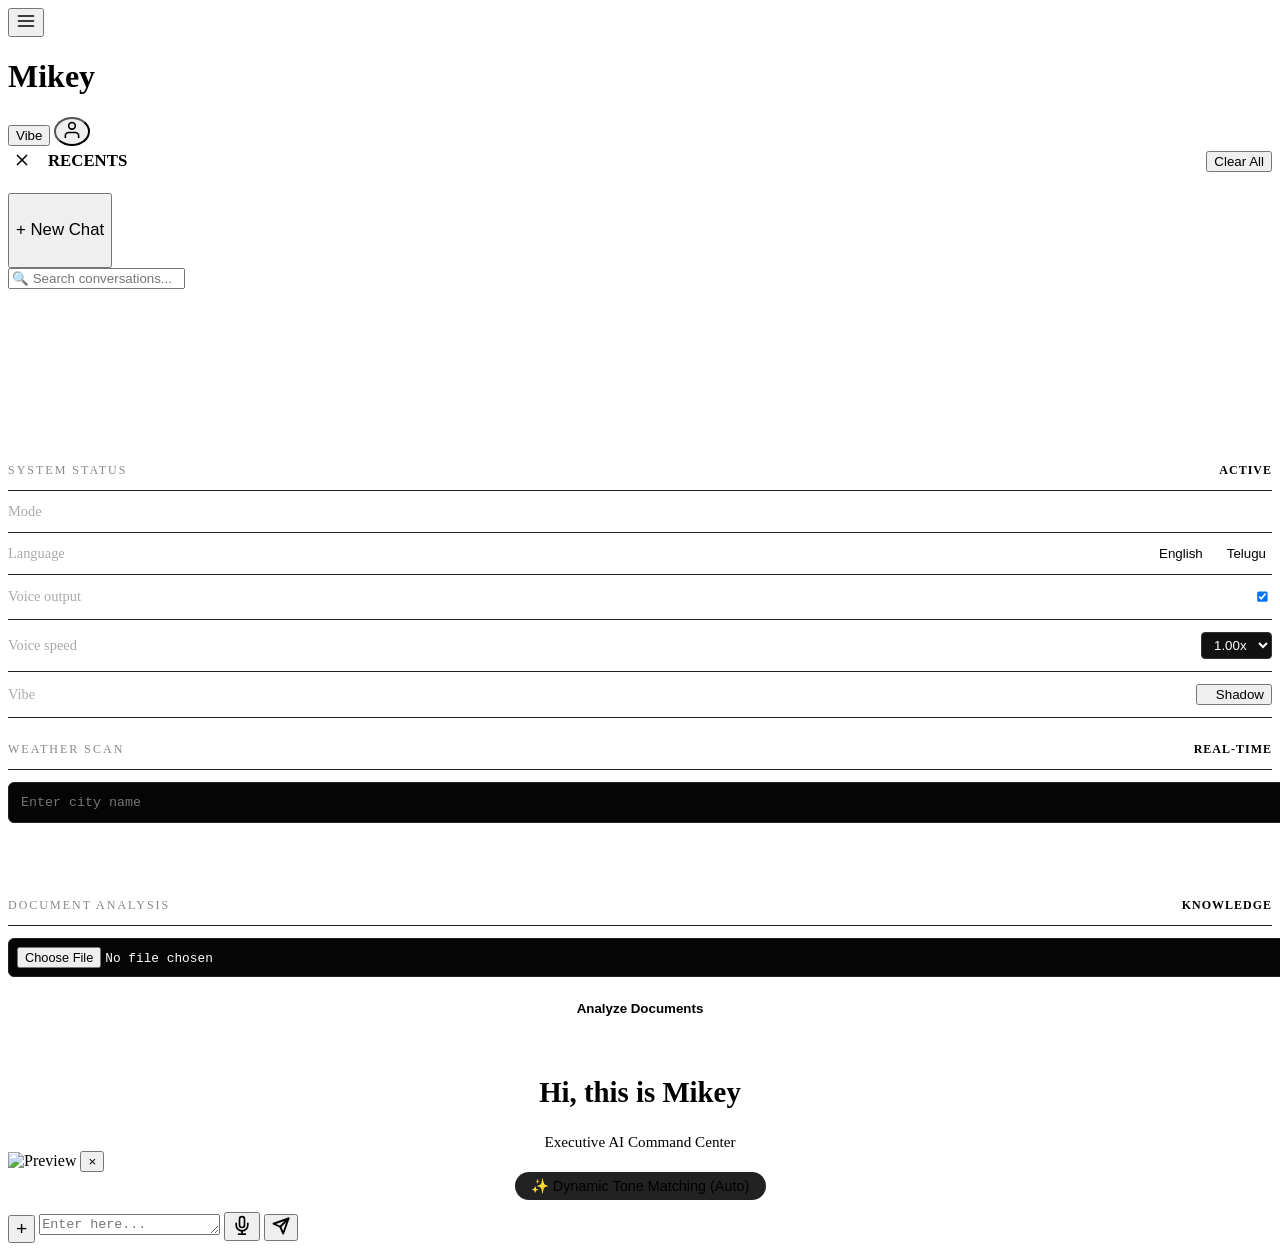
==== frontend/index.html @ 21ff81cb "Initial commit: Mikey Full-Stack AI Assistant" ====
<!DOCTYPE html>
<html lang="en">
<head>
<meta charset="UTF-8" />
<meta name="viewport" content="width=device-width, initial-scale=1.0" />
<title>Mikey — Premium Assistant</title>
<link href="https://fonts.googleapis.com/css2?family=Outfit:wght@300;400;500;600;700&family=Inter:wght@400;500;600&display=swap" rel="stylesheet" />
<link rel="stylesheet" href="/static/style.css?v=31">
<script src="https://cdn.jsdelivr.net/npm/marked/marked.min.js"></script>
<script>
  (function() {
    try {
      const v = localStorage.getItem('mikey_vibe') || localStorage.getItem('shadowcall_vibe');
      const vibes = {
        lovers: { primary: '#f43f5e', secondary: '#fb7185', gradient: 'linear-gradient(135deg, #f43f5e, #fda4af)', border: 'rgba(244, 63, 94, 0.3)', bubble: '#4c0519', bg: 'radial-gradient(circle at top center, rgba(244, 63, 94, 0.18) 0%, rgba(5, 5, 5, 1) 60%)' },
        friendship: { primary: '#f97316', secondary: '#ea580c', gradient: 'linear-gradient(135deg, #f97316, #fb923c)', border: 'rgba(249, 115, 22, 0.3)', bubble: '#431407', bg: 'radial-gradient(circle at top center, rgba(249, 115, 22, 0.18) 0%, rgba(5, 5, 5, 1) 60%)' },
        chill: { primary: '#0ea5e9', secondary: '#0284c7', gradient: 'linear-gradient(135deg, #0284c7, #38bdf8)', border: 'rgba(14, 165, 233, 0.3)', bubble: '#082f49', bg: 'radial-gradient(circle at top center, rgba(14, 165, 233, 0.18) 0%, rgba(5, 5, 5, 1) 60%)' },
        derry: { primary: '#a855f7', secondary: '#7c3aed', gradient: 'linear-gradient(135deg, #7c3aed, #a855f7)', border: 'rgba(168, 85, 247, 0.3)', bubble: '#2e1065', bg: 'radial-gradient(circle at top center, rgba(168, 85, 247, 0.18) 0%, rgba(5, 5, 5, 1) 60%)' },
        tron: { primary: '#00f2fe', secondary: '#0284c7', gradient: 'linear-gradient(135deg, #00f2fe, #4facfe)', border: 'rgba(0, 242, 254, 0.35)', bubble: '#042f2e', bg: 'radial-gradient(circle at top center, rgba(0, 242, 254, 0.18) 0%, rgba(5, 5, 5, 1) 60%)' },
        taylorshift: { primary: '#ec4899', secondary: '#db2777', gradient: 'linear-gradient(135deg, #e11d48, #ec4899)', border: 'rgba(236, 72, 153, 0.3)', bubble: '#500724', bg: 'radial-gradient(circle at top center, rgba(236, 72, 153, 0.18) 0%, rgba(5, 5, 5, 1) 60%)' },
        sunset: { primary: '#fb923c', secondary: '#f43f5e', gradient: 'linear-gradient(135deg, #fb923c, #f43f5e)', border: 'rgba(251, 146, 60, 0.3)', bubble: '#451a03', bg: 'radial-gradient(circle at top center, rgba(251, 146, 60, 0.18) 0%, rgba(5, 5, 5, 1) 60%)' },
        forest: { primary: '#10b981', secondary: '#059669', gradient: 'linear-gradient(135deg, #10b981, #0f766e)', border: 'rgba(16, 185, 129, 0.3)', bubble: '#064e3b', bg: 'radial-gradient(circle at top center, rgba(16, 185, 129, 0.18) 0%, rgba(5, 5, 5, 1) 60%)' },
        shadow: { primary: '#ff0055', secondary: '#cc0044', gradient: 'linear-gradient(135deg, #ff0055, #cc0044)', border: 'rgba(255, 0, 85, 0.3)', bubble: '#4d001a', bg: 'radial-gradient(circle at top center, rgba(153, 0, 0, 0.15) 0%, rgba(5, 5, 5, 1) 60%)' },
        cyberpunk: { primary: '#facc15', secondary: '#eab308', gradient: 'linear-gradient(135deg, #facc15, #f59e0b)', border: 'rgba(250, 204, 21, 0.3)', bubble: '#422006', bg: 'radial-gradient(circle at top center, rgba(250, 204, 21, 0.14) 0%, rgba(5, 5, 5, 1) 60%)' }
      };
      if (v && vibes[v]) {
        const c = vibes[v];
        const r = document.documentElement;
        r.style.setProperty('--accent-primary', c.primary);
        r.style.setProperty('--accent-secondary', c.secondary);
        r.style.setProperty('--accent-gradient', c.gradient);
        r.style.setProperty('--panel-border', c.border);
        r.style.setProperty('--user-bubble', c.bubble);
        r.style.setProperty('--bg-gradient', c.bg);
      }
    } catch(e) {}
  })();
</script>
</head>
<body>

<div class="page-shell">

  <header class="header" style="position: relative; z-index: 9999;">
    <div class="brand-area" style="gap: 16px; position: relative; z-index: 9999;">
      <!-- Hamburger Menu -->
      <button class="icon-btn" aria-label="Menu" onclick="toggleSidebar()" style="position: relative; z-index: 9999; cursor: pointer; pointer-events: auto;">
        <svg width="20" height="20" viewBox="0 0 24 24" fill="none" stroke="currentColor" stroke-width="2" stroke-linecap="round" stroke-linejoin="round" style="pointer-events: none;"><line x1="3" y1="12" x2="21" y2="12"></line><line x1="3" y1="6" x2="21" y2="6"></line><line x1="3" y1="18" x2="21" y2="18"></line></svg>
      </button>
    </div>
    
    <h1 class="brand-title">Mikey</h1>
    
    <div class="header-actions">
      <!-- Hidden buttons to prevent JS crash -->
      <div style="display: none;">

        <button id="themeCyan"></button>
        <button id="themeViolet"></button>
        <button id="themeEmerald"></button>
        <!-- Prevent JS crash -->
        <div id="adminStats"></div>
        <div id="analyticsList"></div>
        <div id="voiceSettingDesc"></div>
        <input id="reminderTitle" />
        <input id="reminderTime" />
        <textarea id="reminderDescription"></textarea>
        <div id="reminderStatus"></div>
        <div id="reminderList"></div>
      </div>
      <!-- Choose Your Vibe Button -->
      <button id="vibeBtn" class="vibe-header-btn" onclick="openVibeModal()" title="Choose Your Vibe" aria-label="Choose Your Vibe">
        <span class="vibe-preview-dot"></span>
        <span class="vibe-header-text">Vibe</span>
      </button>
      <!-- Profile Button -->
      <button id="headerProfileBtn" class="icon-btn" aria-label="Profile" onclick="window.location.href='/static/profile.html'" style="border-radius: 50%; overflow: hidden;">
        <svg width="20" height="20" viewBox="0 0 24 24" fill="none" stroke="currentColor" stroke-width="2" stroke-linecap="round" stroke-linejoin="round"><path d="M20 21v-2a4 4 0 0 0-4-4H8a4 4 0 0 0-4 4v2"></path><circle cx="12" cy="7" r="4"></circle></svg>
      </button>
    </div>
  </header>

  <div class="app-container">

  <aside class="left-sidebar" id="historySidebar">
    <div style="display:flex; justify-content:space-between; align-items:center; margin-bottom: 16px;">
      <div style="display:flex; align-items:center; gap:12px;">
        <button onclick="toggleSidebar()" style="background:transparent; border:none; color:var(--text-main); cursor:pointer; padding:4px;">
          <svg width="20" height="20" viewBox="0 0 24 24" fill="none" stroke="currentColor" stroke-width="2"><line x1="18" y1="6" x2="6" y2="18"></line><line x1="6" y1="6" x2="18" y2="18"></line></svg>
        </button>
        <h3 style="margin:0; font-size:1.05rem; font-weight:600; color:var(--text-main);">RECENTS</h3>
      </div>
      <button class="clear-all-btn" onclick="clearAllHistory()" title="Clear All History">Clear All</button>
    </div>
    <button class="btn-primary" style="flex: 0 0 75px; height: 75px; min-height: 75px; max-height: 75px; font-size: 1.05rem; display: flex; align-items: center; justify-content: center;" onclick="newChat()">+ New Chat</button>
    <input type="text" id="historySearch" class="history-search" placeholder="🔍 Search conversations..." oninput="renderHistory()" />
    <div id="threadList" style="min-height: 150px; max-height: 300px; overflow-y: auto; display: flex; flex-direction: column; gap: 8px; padding-right: 4px; margin-bottom: 24px;">
      <!-- Threads injected here -->
    </div>



    <!-- System Status -->
    <div class="sidebar-widget" style="margin-bottom: 24px;">
      <div class="widget-header" style="display:flex; justify-content:space-between; margin-bottom:12px;">
        <span style="font-size:0.75rem; letter-spacing:2px; color:#888;">SYSTEM STATUS</span>
        <span style="font-size:0.75rem; letter-spacing:1px; color:var(--accent-primary); font-weight:600;">ACTIVE</span>
      </div>
      <div style="border-top:1px solid #222; padding:12px 0; display:flex; justify-content:space-between;">
        <span style="color:#aaa; font-size:0.9rem;">Mode</span>
        <span style="color:#fff; font-size:0.9rem; font-family: monospace;">Command Deck</span>
      </div>
      <div style="border-top:1px solid #222; padding:12px 0; display:flex; justify-content:space-between;">
        <span style="color:#aaa; font-size:0.9rem;">Language</span>
        <span style="color:#fff; font-size:0.9rem; display:flex; gap:12px; font-family: monospace;">
          <button id="btnEN" class="lang-btn active" onclick="setLang('en')" style="background:transparent; border:none; cursor:pointer;">English</button>
          <button id="btnTE" class="lang-btn" onclick="setLang('te')" style="background:transparent; border:none; cursor:pointer;">Telugu</button>
        </span>
      </div>
      <div style="border-top:1px solid #222; padding:12px 0; display:flex; justify-content:space-between; align-items:center;">
      <span style="color:#aaa; font-size:0.9rem;">Voice output</span>
      <label class="toggle" style="transform: scale(0.8); margin: 0;"><input type="checkbox" id="ttsToggle" checked /><span class="slider"></span></label>
    </div>
    <div style="border-top:1px solid #222; padding:12px 0; display:flex; justify-content:space-between; align-items:center;">
      <span style="color:#aaa; font-size:0.9rem;">Voice speed</span>
      <select id="speechRateSelect" style="background: #111; color: #fff; border: 1px solid #333; border-radius: 4px; padding: 4px 8px; outline: none; cursor: pointer;">
        <option value="0.25">0.25x</option>
        <option value="0.5">0.50x</option>
        <option value="0.75">0.75x</option>
        <option value="1.0" selected>1.00x</option>
        <option value="1.25">1.25x</option>
        <option value="1.5">1.50x</option>
        <option value="1.75">1.75x</option>
        <option value="2.0">2.00x</option>
      </select>
    </div>
    <div style="border-top:1px solid #222; border-bottom:1px solid #222; padding:12px 0; display:flex; justify-content:space-between; align-items:center;">
      <span style="color:#aaa; font-size:0.9rem;">Vibe</span>
      <button onclick="openVibeModal()" class="sidebar-vibe-btn" title="Choose Your Vibe">
        <span class="vibe-preview-dot" style="width:8px; height:8px; border-radius:50%; background:var(--accent-primary); display:inline-block; box-shadow:0 0 8px var(--accent-primary);"></span>
        <span id="sidebarVibeName">Shadow</span>
      </button>
    </div>
  </div>

    <!-- Weather Scan -->
    <div class="sidebar-widget" style="margin-bottom: 24px;">
      <div class="widget-header" style="display:flex; justify-content:space-between; margin-bottom:12px;">
        <span style="font-size:0.75rem; letter-spacing:2px; color:#888;">WEATHER SCAN</span>
        <span style="font-size:0.75rem; letter-spacing:1px; color:var(--accent-primary); font-weight:600;">REAL-TIME</span>
      </div>
      <div style="border-top:1px solid #222; padding-top:12px;">
        <input id="cityInput" type="text" placeholder="Enter city name" style="width:100%; background:#050505; border:1px solid #222; padding:12px; color:#fff; border-radius:6px; margin-bottom:12px; outline:none; font-family: monospace;" onkeydown="if(event.key==='Enter')getWeather()" />
        <button onclick="getWeather()" style="width:100%; background:var(--accent-gradient, var(--accent-primary)); border:none; color:#fff; padding:12px; border-radius:6px; font-weight:600; cursor:pointer; box-shadow:0 4px 14px var(--panel-border);">Fetch weather</button>
      </div>
      <div id="weatherResult" style="display:none; margin-top:16px;">
        <div class="weather-main">
          <div>
            <div class="wx-city" id="wxCity">City</div>
            <div class="wx-desc" id="wxDesc">Conditions</div>
            <div class="wx-temp" id="wxTemp">--°</div>
          </div>
          <div class="wx-icon" id="wxIcon">☀️</div>
        </div>
        <div class="weather-stats">
          <div class="wx-stat"><span>Feels Like</span><strong id="wxFeels">--</strong></div>
          <div class="wx-stat"><span>Humidity</span><strong id="wxHumid">--</strong></div>
          <div class="wx-stat"><span>Wind</span><strong id="wxWind">--</strong></div>
          <div class="wx-stat"><span>Country</span><strong id="wxCountry">--</strong></div>
        </div>
      </div>
    </div>
    <!-- Document Analysis -->
    <div class="sidebar-widget" style="margin-bottom: 24px;">
      <div class="widget-header" style="display:flex; justify-content:space-between; margin-bottom:12px;">
        <span style="font-size:0.75rem; letter-spacing:2px; color:#888;">DOCUMENT ANALYSIS</span>
        <span style="font-size:0.75rem; letter-spacing:1px; color:var(--accent-primary); font-weight:600;">KNOWLEDGE</span>
      </div>
      <div style="border-top:1px solid #222; padding-top:12px;">
        <input type="file" id="docUpload" onchange="uploadDocument()" style="width:100%; background:#050505; border:1px solid #222; padding:8px; color:#fff; border-radius:6px; margin-bottom:12px; outline:none; font-family: monospace; font-size: 0.8rem;" />
        <button onclick="analyzeDocument()" style="width:100%; background:rgba(255, 255, 255, 0.05); border:1px solid var(--accent-primary); color:var(--text-main); padding:12px; border-radius:6px; font-weight:600; cursor:pointer; margin-bottom: 12px; transition: all 0.2s;">Analyze Documents</button>
        <div id="knowledgeOutput" style="font-size: 0.8rem; color: #aaa; text-align: center; margin-bottom: 12px;"></div>
        <div id="documentList" style="max-height: 100px; overflow-y: auto; font-size: 0.8rem;"></div>
      </div>
    </div>
  </aside>

  <main class="chat-container glass-panel">
    <div class="chat-header">
      <div>
        <h2 style="display: block; font-size: 1.8rem; text-align: center;">Hi, this is Mikey</h2>
        <span id="langLabel" style="display: block; text-align: center; color:var(--text-muted); font-size:0.95rem; margin-top:8px;">Executive AI Command Center</span>
      </div>
      <div class="features-chips" style="display: none; align-items:center;">
        <select id="personaSelect" class="auth-input" style="padding:6px 10px; font-size:0.85rem; background:rgba(255,255,255,0.05); border-radius:10px; cursor:pointer;" onchange="savePreferences()" title="Select AI Persona Mode">
          <option value="executive">✦ Executive Persona</option>
          <option value="technical">⚙️ Technical Persona</option>
          <option value="creative">💡 Creative Persona</option>
        </select>
        <button class="btn-secondary" style="padding:6px 12px; font-size:0.85rem; border-radius:10px; cursor:pointer;" onclick="openVisionKeyModal()" title="Configure Free Gemini AI Vision Key">🔑 Vision Key</button>
        <button class="btn-secondary" style="padding:6px 12px; font-size:0.85rem; border-radius:10px; cursor:pointer;" onclick="exportChat()" title="Export Active Conversation Markdown">📥 Export</button>
        <div class="chip">Voice Ready</div>
      </div>
    </div>
    
    <div class="messages-area" id="messages">
      <!-- Messages injected here -->
    </div>

    <div class="input-area">
      
      <div class="image-preview-container" id="imgPreviewContainer">
        <img id="imgPreview" src="" alt="Preview" />
        <button class="remove-img-btn" onclick="removeImage()">×</button>
      </div>

      <div style="display: flex; justify-content: center; margin-bottom: 12px;">
        <select id="toneSelect" style="background: rgba(10, 10, 10, 0.9); color: var(--text-main); border: 1px solid var(--accent-primary); border-radius: 20px; padding: 6px 16px; font-size: 0.9rem; outline: none; cursor: pointer; text-align: center; appearance: none; -webkit-appearance: none;">
          <option value="dynamic">✨ Dynamic Tone Matching (Auto)</option>
          <option value="friendly">😊 Friendly & Casual</option>
          <option value="professional">👔 Strict Professional</option>
          <option value="normal">😐 Normal / Standard</option>
        </select>
      </div>

      <!-- Voice Status Pill -->
      <div id="voiceStatusPill" class="voice-status-pill" style="display:none;">
        <span id="voiceStatusDot" class="voice-status-dot"></span>
        <span id="voiceStatusText">Listening...</span>
      </div>

      <div class="input-wrapper">
        <input type="file" id="imageUpload" accept="image/*" style="display:none;" onchange="handleImageSelect(event)" />
        <button class="action-btn" id="imgBtn" onclick="document.getElementById('imageUpload').click()" title="Attach Image" style="font-size: 1.2rem;">
          +
        </button>

        <textarea id="chatInput" rows="1" placeholder="Enter here..." onkeydown="handleChatKeyDown(event)" oninput="autoResizeChatInput()"></textarea>

        <button class="action-btn" id="voiceBtn" onclick="toggleVoice()" title="Voice Input">
          <svg width="20" height="20" viewBox="0 0 24 24" fill="none" stroke="currentColor" stroke-width="2" stroke-linecap="round" stroke-linejoin="round"><path d="M12 2a3 3 0 0 0-3 3v7a3 3 0 0 0 6 0V5a3 3 0 0 0-3-3z"></path><path d="M19 10v2a7 7 0 0 1-14 0v-2"></path><line x1="12" y1="19" x2="12" y2="23"></line><line x1="8" y1="23" x2="16" y2="23"></line></svg>
        </button>
        <button class="action-btn send-btn" onclick="sendMessage()" title="Send">
          <svg width="18" height="18" viewBox="0 0 24 24" fill="none" stroke="currentColor" stroke-width="2.5" stroke-linecap="round" stroke-linejoin="round"><line x1="22" y1="2" x2="11" y2="13"></line><polygon points="22 2 15 22 11 13 2 9 22 2"></polygon></svg>
        </button>
      </div>
      <div style="display:none;" id="voiceLabel">Voice Input</div>
    </div>
  </main>

</div><!-- /.app-container -->
</div><!-- /.page-shell -->

<script src="/static/script.js?v=12"></script>

<div id="visionModal" class="modal-overlay" style="display:none; position:fixed; top:0; left:0; width:100vw; height:100vh; background:rgba(0,0,0,0.75); backdrop-filter:blur(8px); z-index:9999; align-items:center; justify-content:center;">
  <div class="glass-panel" style="background:#0f172a; padding:28px; border-radius:16px; width:90%; max-width:500px; border:1px solid var(--accent); box-shadow:0 0 40px rgba(0,242,254,0.3);">
    <h3 style="margin-top:0; color:var(--accent); display:flex; align-items:center; gap:8px;">🔑 Activate Gemini AI Vision Engine</h3>
    <p style="font-size:0.9rem; color:var(--text-muted); line-height:1.6; margin-bottom:12px;">To enable instant AI recognition for any image (recognizing Spider-Man, characters, text, objects, logos & scenes), enter your free Google Gemini API key below:</p>
    <a href="https://aistudio.google.com/app/apikey" target="_blank" style="color:#34d399; font-size:0.88rem; text-decoration:underline; font-weight:600; display:inline-block; margin-bottom:16px;">👉 Click here to get a 100% Free Gemini API Key from Google AI Studio</a>
    <input type="password" id="geminiKeyInput" class="auth-input" placeholder="Paste your API Key (e.g. AIzaSy...)" style="width:100%; margin-bottom:16px; padding:12px;" />
    <div style="display:flex; gap:12px; justify-content:flex-end;">
      <button class="btn-secondary" onclick="closeVisionKeyModal()">Cancel</button>
      <button class="btn-primary" onclick="saveGeminiKey()">Activate Vision</button>
    </div>
    <div id="visionKeyStatus" style="margin-top:14px; font-size:0.88rem; font-weight:600;"></div>
  </div>
</div>

<!-- Choose Your Vibe Modal -->
<div id="vibeModal" class="modal-overlay" style="display:none; position:fixed; top:0; left:0; width:100vw; height:100vh; background:rgba(0,0,0,0.75); backdrop-filter:blur(8px); z-index:99999; align-items:center; justify-content:center;" onclick="if(event.target===this)closeVibeModal()">
  <div class="vibe-modal-panel">
    <div class="vibe-modal-header">
      <button class="vibe-back-btn" onclick="closeVibeModal()" title="Back" aria-label="Back">
        <svg width="18" height="18" viewBox="0 0 24 24" fill="none" stroke="currentColor" stroke-width="2.5" stroke-linecap="round" stroke-linejoin="round">
          <polyline points="15 18 9 12 15 6"></polyline>
        </svg>
      </button>
      <h3 class="vibe-modal-title">Choose Your Vibe</h3>
      <div style="width: 36px;"></div>
    </div>
    <div class="vibe-grid" id="vibeGrid">
      <!-- Injected by script.js -->
    </div>
  </div>
</div>
</div>
<script>
  function toggleSidebar() {
    console.log('Hamburger clicked!');
    const sb = document.getElementById('historySidebar');
    if (sb) {
      sb.classList.toggle('show-sidebar');
      console.log('Sidebar toggled. Current class:', sb.className);
    } else {
      console.error('Sidebar element not found!');
    }
  }
</script>
</body>
</html>
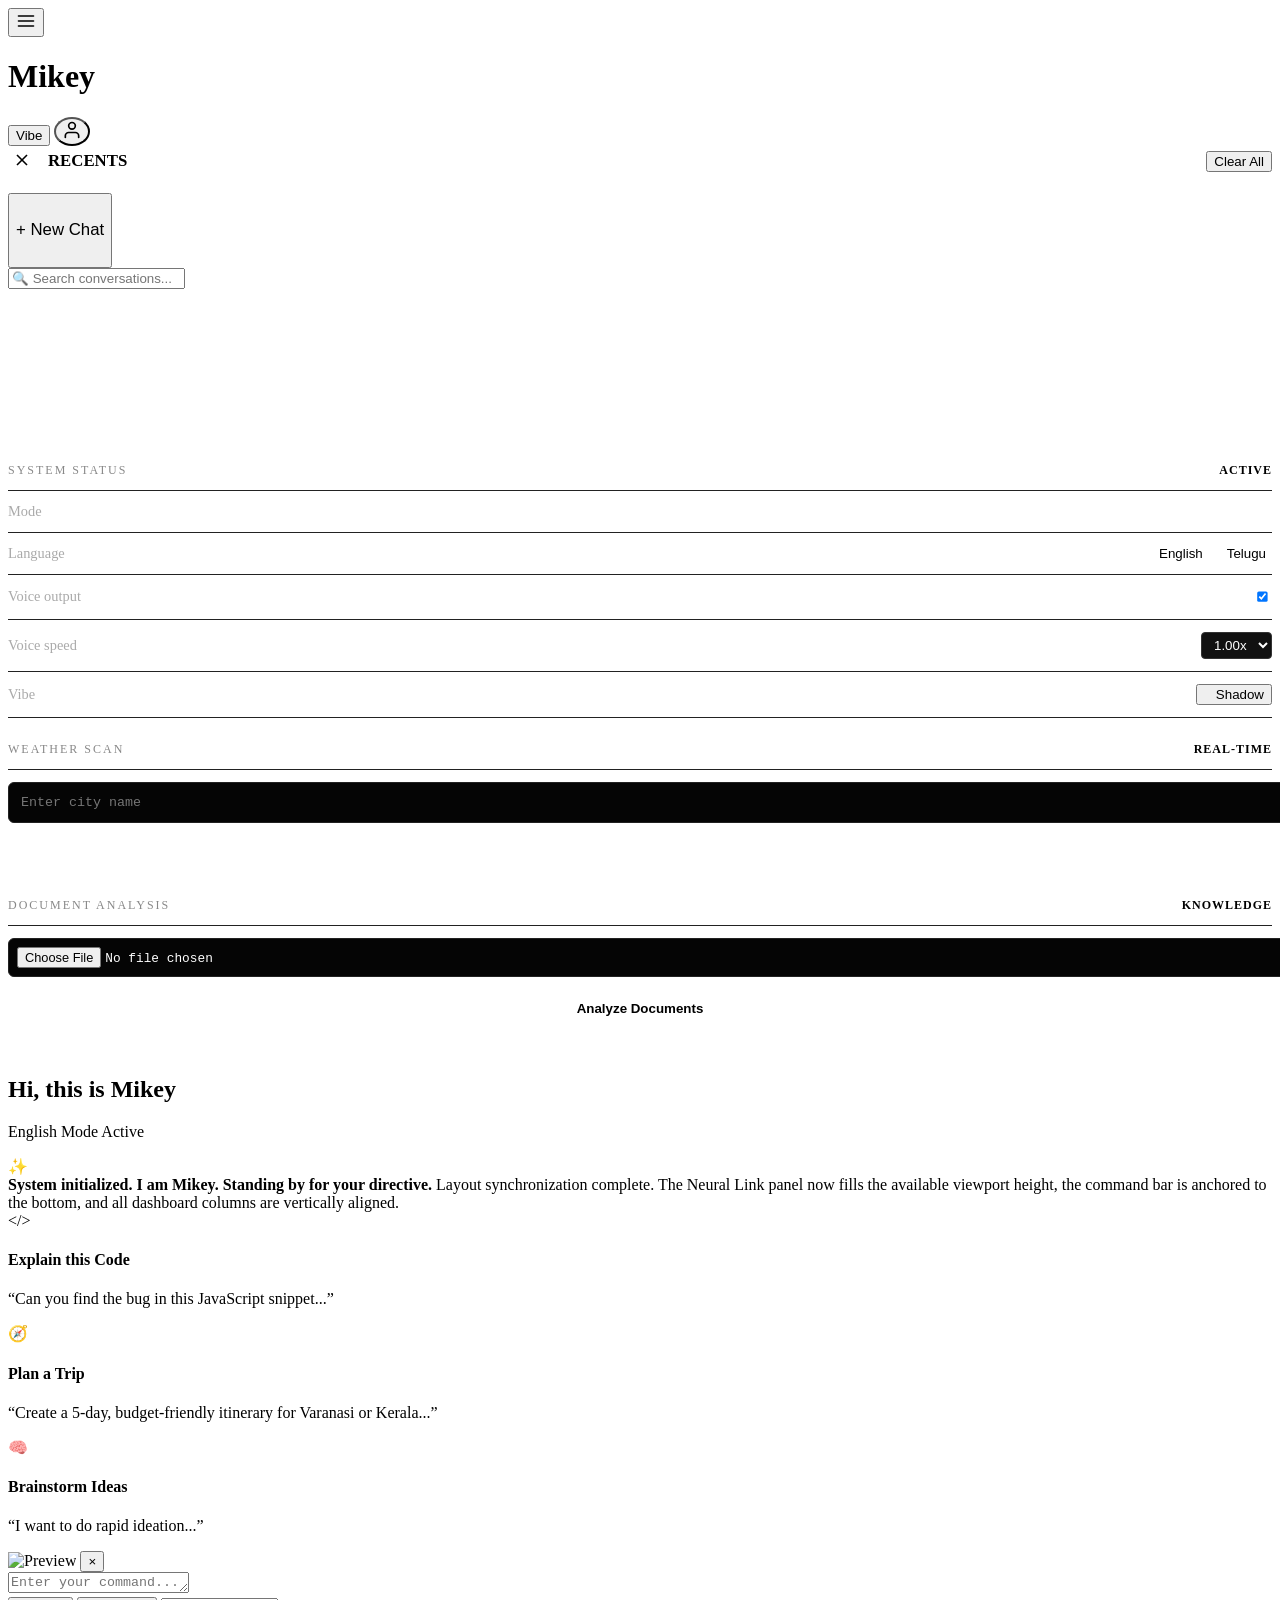
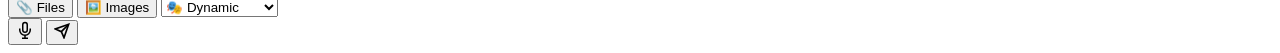
==== commit d87ddfd0: "feat: integrate gemini vision engine and fix ui bugs - Implemented Gemini Vision Engine for image an" ====
--- a/frontend/index.html
+++ b/frontend/index.html
@@ -5,7 +5,7 @@
 <meta name="viewport" content="width=device-width, initial-scale=1.0" />
 <title>Mikey — Premium Assistant</title>
 <link href="https://fonts.googleapis.com/css2?family=Outfit:wght@300;400;500;600;700&family=Inter:wght@400;500;600&display=swap" rel="stylesheet" />
-<link rel="stylesheet" href="/static/style.css?v=31">
+<link rel="stylesheet" href="/static/style.css?v=208">
 <script src="https://cdn.jsdelivr.net/npm/marked/marked.min.js"></script>
 <script>
   (function() {
@@ -185,73 +185,104 @@
     </div>
   </aside>
 
-  <main class="chat-container glass-panel">
-    <div class="chat-header">
-      <div>
-        <h2 style="display: block; font-size: 1.8rem; text-align: center;">Hi, this is Mikey</h2>
-        <span id="langLabel" style="display: block; text-align: center; color:var(--text-muted); font-size:0.95rem; margin-top:8px;">Executive AI Command Center</span>
-      </div>
-      <div class="features-chips" style="display: none; align-items:center;">
-        <select id="personaSelect" class="auth-input" style="padding:6px 10px; font-size:0.85rem; background:rgba(255,255,255,0.05); border-radius:10px; cursor:pointer;" onchange="savePreferences()" title="Select AI Persona Mode">
-          <option value="executive">✦ Executive Persona</option>
-          <option value="technical">⚙️ Technical Persona</option>
-          <option value="creative">💡 Creative Persona</option>
-        </select>
-        <button class="btn-secondary" style="padding:6px 12px; font-size:0.85rem; border-radius:10px; cursor:pointer;" onclick="openVisionKeyModal()" title="Configure Free Gemini AI Vision Key">🔑 Vision Key</button>
-        <button class="btn-secondary" style="padding:6px 12px; font-size:0.85rem; border-radius:10px; cursor:pointer;" onclick="exportChat()" title="Export Active Conversation Markdown">📥 Export</button>
-        <div class="chip">Voice Ready</div>
-      </div>
-    </div>
+  
+  <main class="chat-container">
     
-    <div class="messages-area" id="messages">
-      <!-- Messages injected here -->
-    </div>
-
-    <div class="input-area">
-      
-      <div class="image-preview-container" id="imgPreviewContainer">
-        <img id="imgPreview" src="" alt="Preview" />
-        <button class="remove-img-btn" onclick="removeImage()">×</button>
-      </div>
-
-      <div style="display: flex; justify-content: center; margin-bottom: 12px;">
-        <select id="toneSelect" style="background: rgba(10, 10, 10, 0.9); color: var(--text-main); border: 1px solid var(--accent-primary); border-radius: 20px; padding: 6px 16px; font-size: 0.9rem; outline: none; cursor: pointer; text-align: center; appearance: none; -webkit-appearance: none;">
-          <option value="dynamic">✨ Dynamic Tone Matching (Auto)</option>
-          <option value="friendly">😊 Friendly & Casual</option>
-          <option value="professional">👔 Strict Professional</option>
-          <option value="normal">😐 Normal / Standard</option>
-        </select>
-      </div>
-
-      <!-- Voice Status Pill -->
-      <div id="voiceStatusPill" class="voice-status-pill" style="display:none;">
-        <span id="voiceStatusDot" class="voice-status-dot"></span>
-        <span id="voiceStatusText">Listening...</span>
-      </div>
-
-      <div class="input-wrapper">
-        <input type="file" id="imageUpload" accept="image/*" style="display:none;" onchange="handleImageSelect(event)" />
-        <button class="action-btn" id="imgBtn" onclick="document.getElementById('imageUpload').click()" title="Attach Image" style="font-size: 1.2rem;">
-          +
-        </button>
-
-        <textarea id="chatInput" rows="1" placeholder="Enter here..." onkeydown="handleChatKeyDown(event)" oninput="autoResizeChatInput()"></textarea>
-
-        <button class="action-btn" id="voiceBtn" onclick="toggleVoice()" title="Voice Input">
-          <svg width="20" height="20" viewBox="0 0 24 24" fill="none" stroke="currentColor" stroke-width="2" stroke-linecap="round" stroke-linejoin="round"><path d="M12 2a3 3 0 0 0-3 3v7a3 3 0 0 0 6 0V5a3 3 0 0 0-3-3z"></path><path d="M19 10v2a7 7 0 0 1-14 0v-2"></path><line x1="12" y1="19" x2="12" y2="23"></line><line x1="8" y1="23" x2="16" y2="23"></line></svg>
-        </button>
-        <button class="action-btn send-btn" onclick="sendMessage()" title="Send">
-          <svg width="18" height="18" viewBox="0 0 24 24" fill="none" stroke="currentColor" stroke-width="2.5" stroke-linecap="round" stroke-linejoin="round"><line x1="22" y1="2" x2="11" y2="13"></line><polygon points="22 2 15 22 11 13 2 9 22 2"></polygon></svg>
-        </button>
-      </div>
-      <div style="display:none;" id="voiceLabel">Voice Input</div>
+    <!-- Top Nav -->
+    
+
+    <!-- Hidden features for script compatibility -->
+    <div style="display:none;">
+      <select id="personaSelect" onchange="savePreferences()">
+        <option value="executive">Executive Persona</option>
+        <option value="technical">Technical Persona</option>
+        <option value="creative">Creative Persona</option>
+      </select>
+      <div id="voiceLabel">Voice Input</div>
+    </div>
+
+    <div class="chat-wrapper">
+      <!-- Hero State (Hidden on chat) -->
+      <div id="heroState" class="hero-state">
+        <div class="orb-container">
+          <div class="neon-orb"></div>
+        </div>
+        <h2>Hi, this is <span class="highlight">Mikey</span></h2>
+        <p id="langLabel" class="hero-subtitle">English Mode Active</p>
+        <div class="system-card">
+          <div class="sys-icon">✨</div>
+          <div class="sys-text">
+            <strong>System initialized. I am Mikey. Standing by for your directive.</strong>
+            <span>Layout synchronization complete. The Neural Link panel now fills the available viewport height, the command bar is anchored to the bottom, and all dashboard columns are vertically aligned.</span>
+          </div>
+        </div>
+        <div class="suggestion-grid">
+          <div class="sugg-card" onclick="document.getElementById('chatInput').value='Can you find the bug in this JavaScript snippet?'; document.getElementById('chatInput').focus();">
+            <div class="sugg-icon">&lt;/&gt;</div>
+            <div class="sugg-content">
+              <h4>Explain this Code</h4>
+              <p>“Can you find the bug in this JavaScript snippet...”</p>
+            </div>
+          </div>
+          <div class="sugg-card" onclick="document.getElementById('chatInput').value='Create a 5-day, budget-friendly itinerary for Varanasi or Kerala'; document.getElementById('chatInput').focus();">
+            <div class="sugg-icon">🧭</div>
+            <div class="sugg-content">
+              <h4>Plan a Trip</h4>
+              <p>“Create a 5-day, budget-friendly itinerary for Varanasi or Kerala...”</p>
+            </div>
+          </div>
+          <div class="sugg-card" onclick="document.getElementById('chatInput').value='I want to do rapid ideation'; document.getElementById('chatInput').focus();">
+            <div class="sugg-icon">🧠</div>
+            <div class="sugg-content">
+              <h4>Brainstorm Ideas</h4>
+              <p>“I want to do rapid ideation...”</p>
+            </div>
+          </div>
+        </div>
+      </div>
+
+      <!-- Messages Area -->
+      <div id="messages" class="messages-area"></div>
+
+      <!-- Composer Area -->
+      <div class="composer-wrapper">
+        <div class="image-preview-container" id="imgPreviewContainer">
+          <img id="imgPreview" src="" alt="Preview" />
+          <button class="remove-img-btn" onclick="removeImage()">×</button>
+        </div>
+        <div id="voiceStatusPill" class="voice-status-pill" style="display:none;">
+          <span id="voiceStatusDot" class="voice-status-dot"></span>
+          <span id="voiceStatusText">Listening...</span>
+        </div>
+        <div class="composer">
+           <textarea id="chatInput" rows="1" placeholder="Enter your command..." onkeydown="handleChatKeyDown(event)" oninput="autoResizeChatInput()"></textarea>
+           <div class="composer-bottom">
+              <div class="composer-chips">
+                 <button onclick="document.getElementById('docUpload').click()">📎 Files</button>
+                 <button onclick="document.getElementById('imageUpload').click()" id="imgBtn">🖼️ Images</button>
+                 <select id="toneSelect">
+                   <option value="dynamic">🎭 Dynamic</option>
+                   <option value="professional">💼 Professional</option>
+                   <option value="friendly">😊 Friendly</option>
+                   <option value="normal">📝 Normal</option>
+                 </select>
+                 <input type="file" id="imageUpload" accept="image/*" style="display:none;" onchange="handleImageSelect(event)" />
+              </div>
+              <div class="composer-actions">
+                 <button id="voiceBtn" class="icon-btn-circle" onclick="toggleVoice()"><svg width="18" height="18" viewBox="0 0 24 24" fill="none" stroke="currentColor" stroke-width="2"><path d="M12 2a3 3 0 0 0-3 3v7a3 3 0 0 0 6 0V5a3 3 0 0 0-3-3z"></path><path d="M19 10v2a7 7 0 0 1-14 0v-2"></path><line x1="12" y1="19" x2="12" y2="23"></line><line x1="8" y1="23" x2="16" y2="23"></line></svg></button>
+                 <button class="send-btn" onclick="sendMessage()"><svg width="16" height="16" viewBox="0 0 24 24" fill="none" stroke="currentColor" stroke-width="2.5"><line x1="22" y1="2" x2="11" y2="13"></line><polygon points="22 2 15 22 11 13 2 9 22 2"></polygon></svg></button>
+              </div>
+           </div>
+        </div>
+      </div>
     </div>
   </main>
+
 
 </div><!-- /.app-container -->
 </div><!-- /.page-shell -->
 
-<script src="/static/script.js?v=12"></script>
+<script src="/static/script.js?v=208"></script>
 
 <div id="visionModal" class="modal-overlay" style="display:none; position:fixed; top:0; left:0; width:100vw; height:100vh; background:rgba(0,0,0,0.75); backdrop-filter:blur(8px); z-index:9999; align-items:center; justify-content:center;">
   <div class="glass-panel" style="background:#0f172a; padding:28px; border-radius:16px; width:90%; max-width:500px; border:1px solid var(--accent); box-shadow:0 0 40px rgba(0,242,254,0.3);">
@@ -297,5 +328,43 @@
     }
   }
 </script>
+
+
+
+<script>
+  const observer = new MutationObserver(() => {
+    const msgs = document.getElementById('messages');
+    const hero = document.getElementById('heroState');
+    if (msgs && hero) {
+      let hasRealMessage = false;
+      for (let i = 0; i < msgs.children.length; i++) {
+        if (!msgs.children[i].querySelector('#welcomeMsg')) {
+          hasRealMessage = true;
+          break;
+        }
+      }
+      
+      // Hide ONLY the welcome message node (which is the .msg div)
+      const oldWelcome = msgs.querySelector('#welcomeMsg');
+      if (oldWelcome && oldWelcome.parentElement) {
+        // oldWelcome is the .bubble. Its parent is .msg.
+        oldWelcome.parentElement.style.display = 'none';
+      }
+
+      if (hasRealMessage) {
+        hero.style.display = 'none';
+      } else {
+        hero.style.display = 'flex';
+      }
+    }
+  });
+  window.addEventListener('DOMContentLoaded', () => {
+    const msgs = document.getElementById('messages');
+    if(msgs) observer.observe(msgs, { childList: true });
+  });
+</script>
+
+
+
 </body>
 </html>
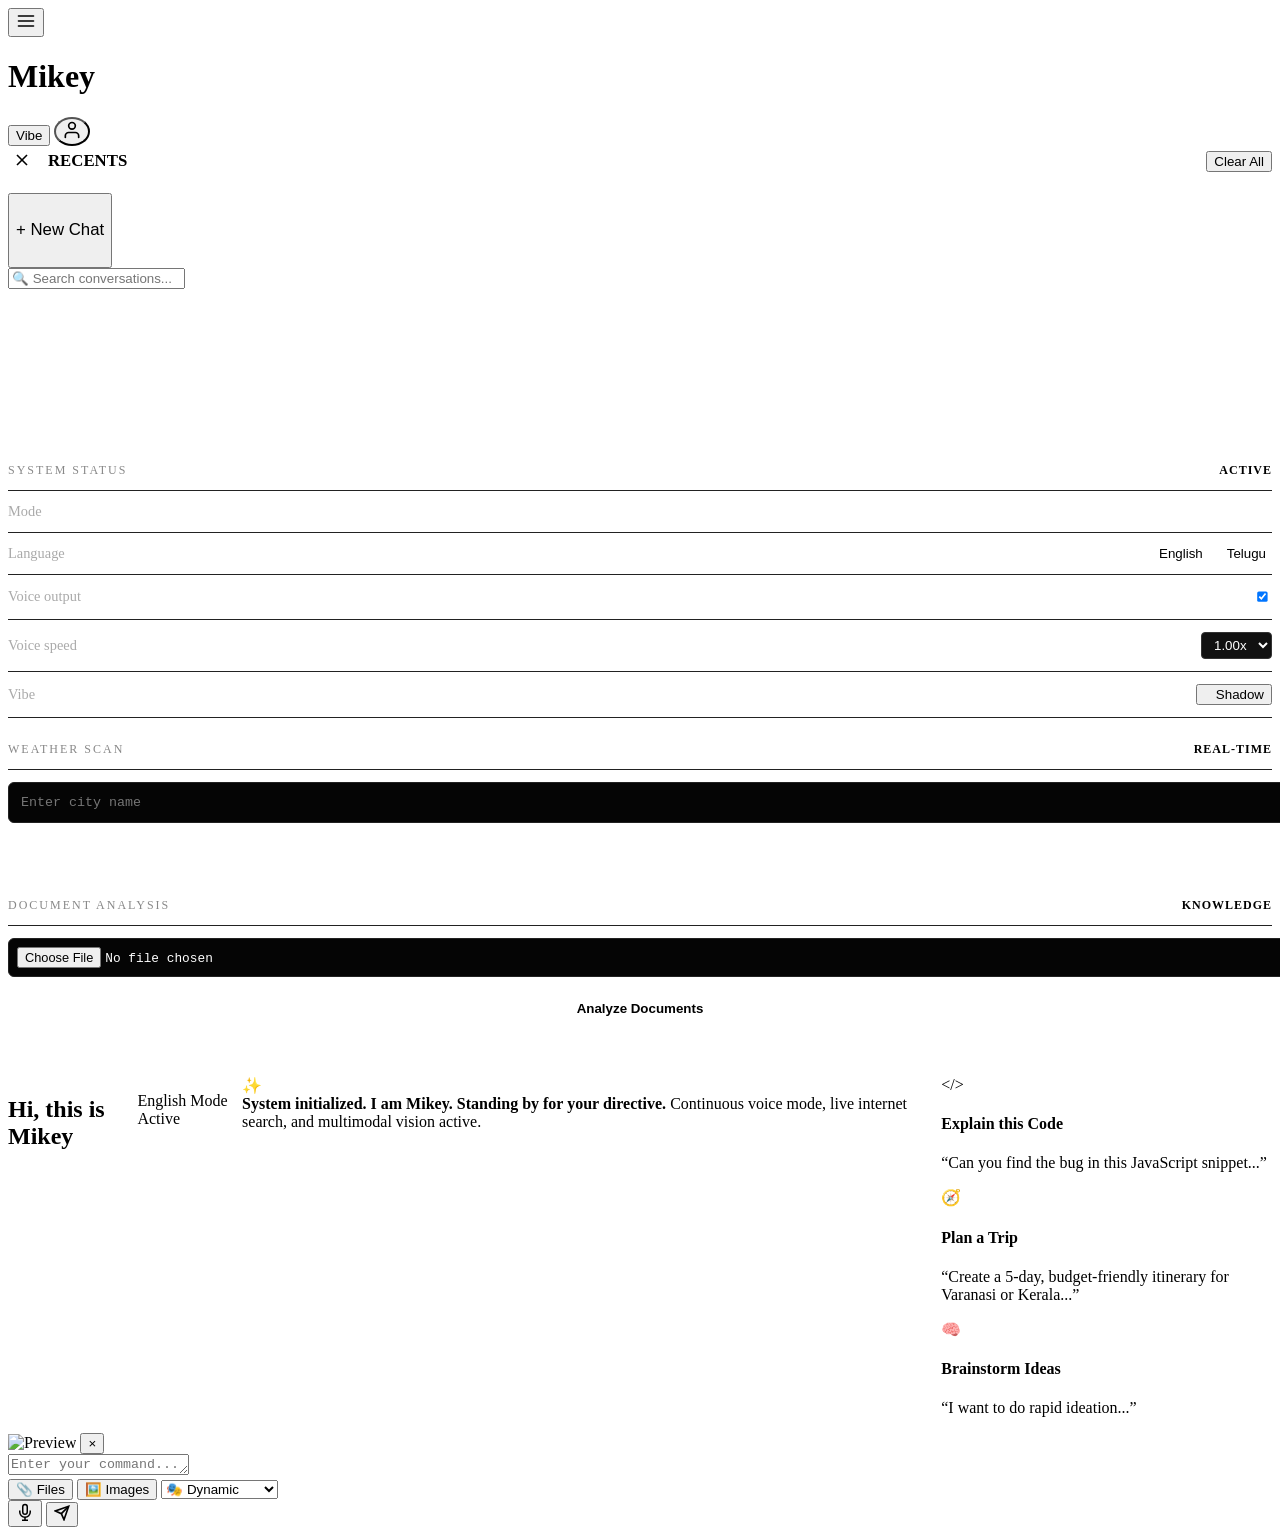
==== commit a7c1775d: "Adjust front landing view to full viewport height and optimize responsive spacing" ====
--- a/frontend/index.html
+++ b/frontend/index.html
@@ -2,10 +2,13 @@
 <html lang="en">
 <head>
 <meta charset="UTF-8" />
-<meta name="viewport" content="width=device-width, initial-scale=1.0" />
+<meta name="viewport" content="width=device-width, initial-scale=1.0, maximum-scale=1.0, user-scalable=no, viewport-fit=cover" />
+<meta http-equiv="Cache-Control" content="no-cache, no-store, must-revalidate" />
+<meta http-equiv="Pragma" content="no-cache" />
+<meta http-equiv="Expires" content="0" />
 <title>Mikey — Premium Assistant</title>
 <link href="https://fonts.googleapis.com/css2?family=Outfit:wght@300;400;500;600;700&family=Inter:wght@400;500;600&display=swap" rel="stylesheet" />
-<link rel="stylesheet" href="/static/style.css?v=208">
+<link rel="stylesheet" href="/static/style.css?v=215">
 <script src="https://cdn.jsdelivr.net/npm/marked/marked.min.js"></script>
 <script>
   (function() {
@@ -40,9 +43,10 @@
 <body>
 
 <div class="page-shell">
-
-  <header class="header" style="position: relative; z-index: 9999;">
-    <div class="brand-area" style="gap: 16px; position: relative; z-index: 9999;">
+  <div id="sidebarBackdrop" class="sidebar-backdrop" onclick="toggleSidebar()"></div>
+
+  <header class="header">
+    <div class="brand-area">
       <!-- Hamburger Menu -->
       <button class="icon-btn" aria-label="Menu" onclick="toggleSidebar()" style="position: relative; z-index: 9999; cursor: pointer; pointer-events: auto;">
         <svg width="20" height="20" viewBox="0 0 24 24" fill="none" stroke="currentColor" stroke-width="2" stroke-linecap="round" stroke-linejoin="round" style="pointer-events: none;"><line x1="3" y1="12" x2="21" y2="12"></line><line x1="3" y1="6" x2="21" y2="6"></line><line x1="3" y1="18" x2="21" y2="18"></line></svg>
@@ -213,7 +217,7 @@
           <div class="sys-icon">✨</div>
           <div class="sys-text">
             <strong>System initialized. I am Mikey. Standing by for your directive.</strong>
-            <span>Layout synchronization complete. The Neural Link panel now fills the available viewport height, the command bar is anchored to the bottom, and all dashboard columns are vertically aligned.</span>
+            <span>Continuous voice mode, live internet search, and multimodal vision active.</span>
           </div>
         </div>
         <div class="suggestion-grid">
@@ -282,7 +286,7 @@
 </div><!-- /.app-container -->
 </div><!-- /.page-shell -->
 
-<script src="/static/script.js?v=208"></script>
+<script src="/static/script.js?v=215"></script>
 
 <div id="visionModal" class="modal-overlay" style="display:none; position:fixed; top:0; left:0; width:100vw; height:100vh; background:rgba(0,0,0,0.75); backdrop-filter:blur(8px); z-index:9999; align-items:center; justify-content:center;">
   <div class="glass-panel" style="background:#0f172a; padding:28px; border-radius:16px; width:90%; max-width:500px; border:1px solid var(--accent); box-shadow:0 0 40px rgba(0,242,254,0.3);">
@@ -318,13 +322,13 @@
 </div>
 <script>
   function toggleSidebar() {
-    console.log('Hamburger clicked!');
     const sb = document.getElementById('historySidebar');
+    const backdrop = document.getElementById('sidebarBackdrop');
     if (sb) {
-      sb.classList.toggle('show-sidebar');
-      console.log('Sidebar toggled. Current class:', sb.className);
-    } else {
-      console.error('Sidebar element not found!');
+      const isOpen = sb.classList.toggle('show-sidebar');
+      if (backdrop) {
+        backdrop.classList.toggle('active', isOpen);
+      }
     }
   }
 </script>
@@ -332,35 +336,37 @@
 
 
 <script>
-  const observer = new MutationObserver(() => {
+  function updateHeroAndMessagesView() {
     const msgs = document.getElementById('messages');
     const hero = document.getElementById('heroState');
-    if (msgs && hero) {
-      let hasRealMessage = false;
-      for (let i = 0; i < msgs.children.length; i++) {
-        if (!msgs.children[i].querySelector('#welcomeMsg')) {
-          hasRealMessage = true;
-          break;
-        }
-      }
-      
-      // Hide ONLY the welcome message node (which is the .msg div)
-      const oldWelcome = msgs.querySelector('#welcomeMsg');
-      if (oldWelcome && oldWelcome.parentElement) {
-        // oldWelcome is the .bubble. Its parent is .msg.
-        oldWelcome.parentElement.style.display = 'none';
-      }
-
-      if (hasRealMessage) {
-        hero.style.display = 'none';
-      } else {
-        hero.style.display = 'flex';
+    if (!msgs || !hero) return;
+    let hasRealMessage = false;
+    for (let i = 0; i < msgs.children.length; i++) {
+      if (!msgs.children[i].querySelector('#welcomeMsg')) {
+        hasRealMessage = true;
+        break;
       }
     }
-  });
+    
+    const oldWelcome = msgs.querySelector('#welcomeMsg');
+    if (oldWelcome && oldWelcome.parentElement) {
+      oldWelcome.parentElement.style.display = 'none';
+    }
+
+    if (hasRealMessage) {
+      hero.style.display = 'none';
+      msgs.style.display = 'flex';
+    } else {
+      hero.style.display = 'flex';
+      msgs.style.display = 'none';
+    }
+  }
+
+  const observer = new MutationObserver(updateHeroAndMessagesView);
   window.addEventListener('DOMContentLoaded', () => {
     const msgs = document.getElementById('messages');
-    if(msgs) observer.observe(msgs, { childList: true });
+    if (msgs) observer.observe(msgs, { childList: true });
+    updateHeroAndMessagesView();
   });
 </script>
 
